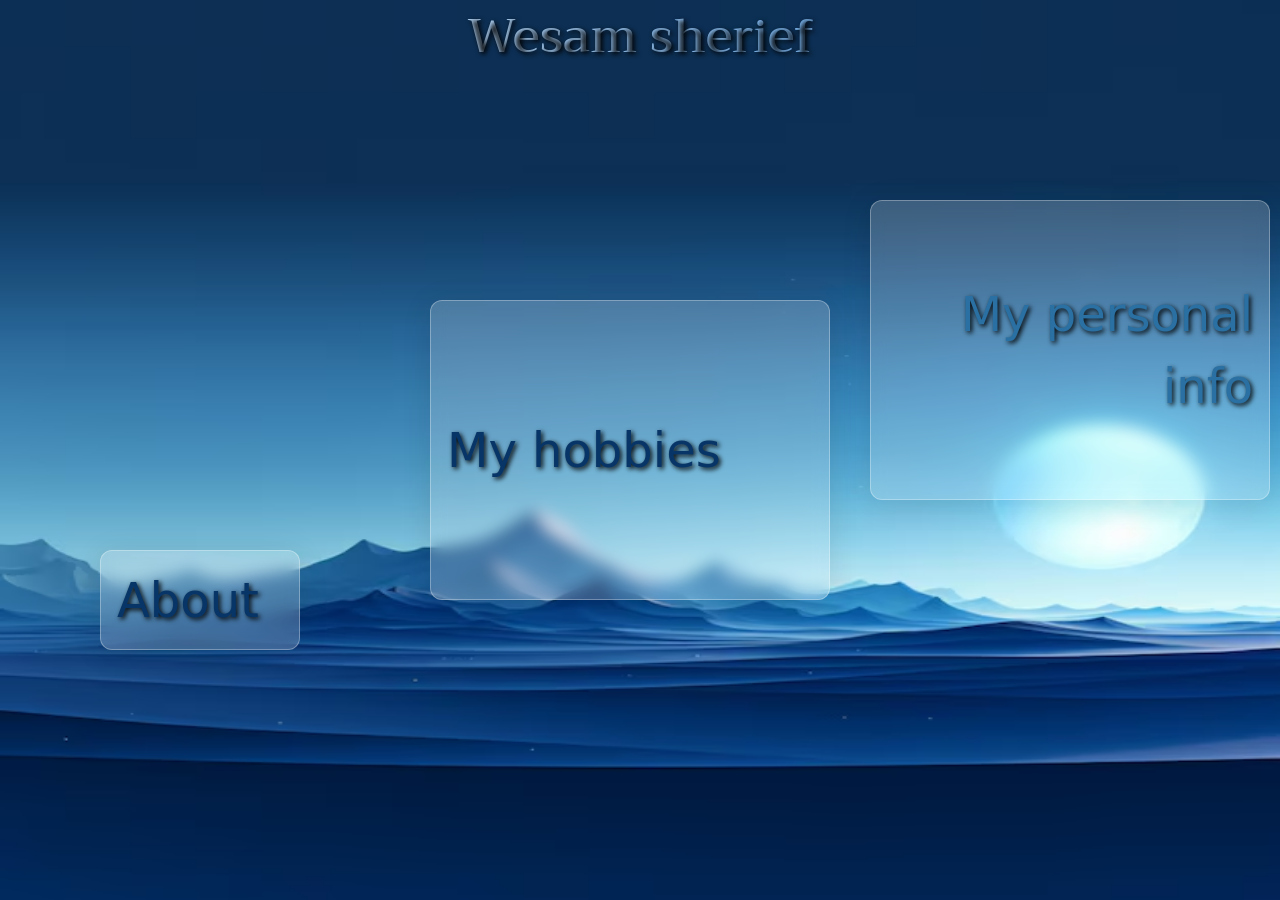
==== index.html @ 74cecaa8 "First commit" ====
<!DOCTYPE html>

<html lang="en">
    <head>
        <link href="https://cdn.jsdelivr.net/npm/bootstrap@5.3.3/dist/css/bootstrap.min.css" rel="stylesheet" integrity="sha384-QWTKZyjpPEjISv5WaRU9OFeRpok6YctnYmDr5pNlyT2bRjXh0JMhjY6hW+ALEwIH" crossorigin="anonymous">
        <script src="https://cdn.jsdelivr.net/npm/bootstrap@5.3.3/dist/js/bootstrap.bundle.min.js" integrity="sha384-YvpcrYf0tY3lHB60NNkmXc5s9fDVZLESaAA55NDzOxhy9GkcIdslK1eN7N6jIeHz" crossorigin="anonymous"></script>
        <link href="style1.css" rel="stylesheet" >
        <link rel="stylesheet" href="https://fonts.googleapis.com/css?family=Audiowide|Sofia|Trirong">
        <meta name="viewport" content = "initial-scale=1, width=device-width">

        <script>
           document.addEventListener("DOMContentLoaded", function() {
  document.getElementById("myBtn").addEventListener("click", function() {
    if (confirm("Go to next page?")) {
      window.location.href = "About.html";
    }
  });
});
        </script>

    </head>
    <body class="body">
        <header class="header">Wesam sherief</header>
        <button onclick="document.location='info.html'" class="button1">My personal info</button>
        <main>
            <button onclick="document.location='hobbies.html'" class="button2">My hobbies</button>
        </main>
        <footer>

          <btton id="myBtn" class="button3">About</btton>
        </footer>
    </body>
</html>
---- style1.css ----
.header {
    text-align: center;
    margin: 0;
    font-size: 2rem;
    font-weight: 500;
    align-items: center;
    text-shadow: 2px 2px 5px rgba(0, 0, 0, 1.0);
    font-family: "Trirong", sans-serif;
    height: 100vh;
    font-size: 48px;
  background: linear-gradient(to right, white, #2F8EEC);
  -webkit-background-clip: text;
  -webkit-text-fill-color: transparent;


}
.body {
    background-image: url('main.png');
    background-repeat: no-repeat;
    background-size: 100% 100%;
}

.button1 {
    text-align: right;
    text-shadow: 2px 2px 5px rgba(0, 0, 0, 1);
    margin: 0;
    padding: 1rem 1rem;
    align-items: center;
    display: flex;
    height: 30vh;
    color: #176590;
    position: absolute;
    top: 200px;
    right:10px;
    background-color: #2A70A2;
    border-color: #2A70A2;
    font-size: 3rem;
    width: 400px;
    height: 300px;
    background: rgba(255, 255, 255, 0.2);
    border: 1px solid rgba(255, 255, 255, 0.3);
    backdrop-filter: blur(8px);
    -webkit-backdrop-filter: blur(8px);
    color: #2A70A2;
    border-radius: 12px;
    transition: background-color 0.3s ease;
    box-shadow: 0 4px 30px rgba(0, 0, 0, 0.1);


}
.button1:hover {
  background: rgba(255, 255, 255, 0.3);
}

.button2 {
    text-align: center;
    text-shadow: 2px 2px 5px rgba(0, 0, 0, 1);
    margin: 0;
    padding: 1rem 1rem;
    align-items: center;
    display: flex;
    height: vh;
    position: absolute;
    top: 300px;
    right: 450px;
    font-size: 3rem;
    width: 400px;
    height: 300px;
    background: rgba(255, 255, 255, 0.2);
    border: 1px solid rgba(255, 255, 255, 0.3);
    backdrop-filter: blur(8px);
    -webkit-backdrop-filter: blur(8px);
    color: #073567;
    border-radius: 12px;
    transition: background-color 0.3s ease;
    box-shadow: 0 4px 30px rgba(0, 0, 0, 0.1);

}
.button2:hover {
  background: rgba(255, 255, 255, 0.3);
}

.button3 {
    text-align: center;
    text-shadow: 2px 2px 5px rgba(0, 0, 0, 1);
    margin: 0;
    padding: 1rem 1rem;
    align-items: center;
    display: flex;
    height: vh;
    position: absolute;
    top: 550px;
    left: 100px;
    font-size: 3rem;
    width: 200px;
    height: 100px;
    background: rgba(255, 255, 255, 0.2);
    border: 1px solid rgba(255, 255, 255, 0.3);
    backdrop-filter: blur(8px);
    -webkit-backdrop-filter: blur(8px);
    color: #073567;
    border-radius: 12px;
    transition: background-color 0.3s ease;
    cursor: pointer;
    box-shadow: 0 4px 30px rgba(0, 0, 0, 0.1);

}
.button3:hover {
  background: rgba(255, 255, 255, 0.3);
}
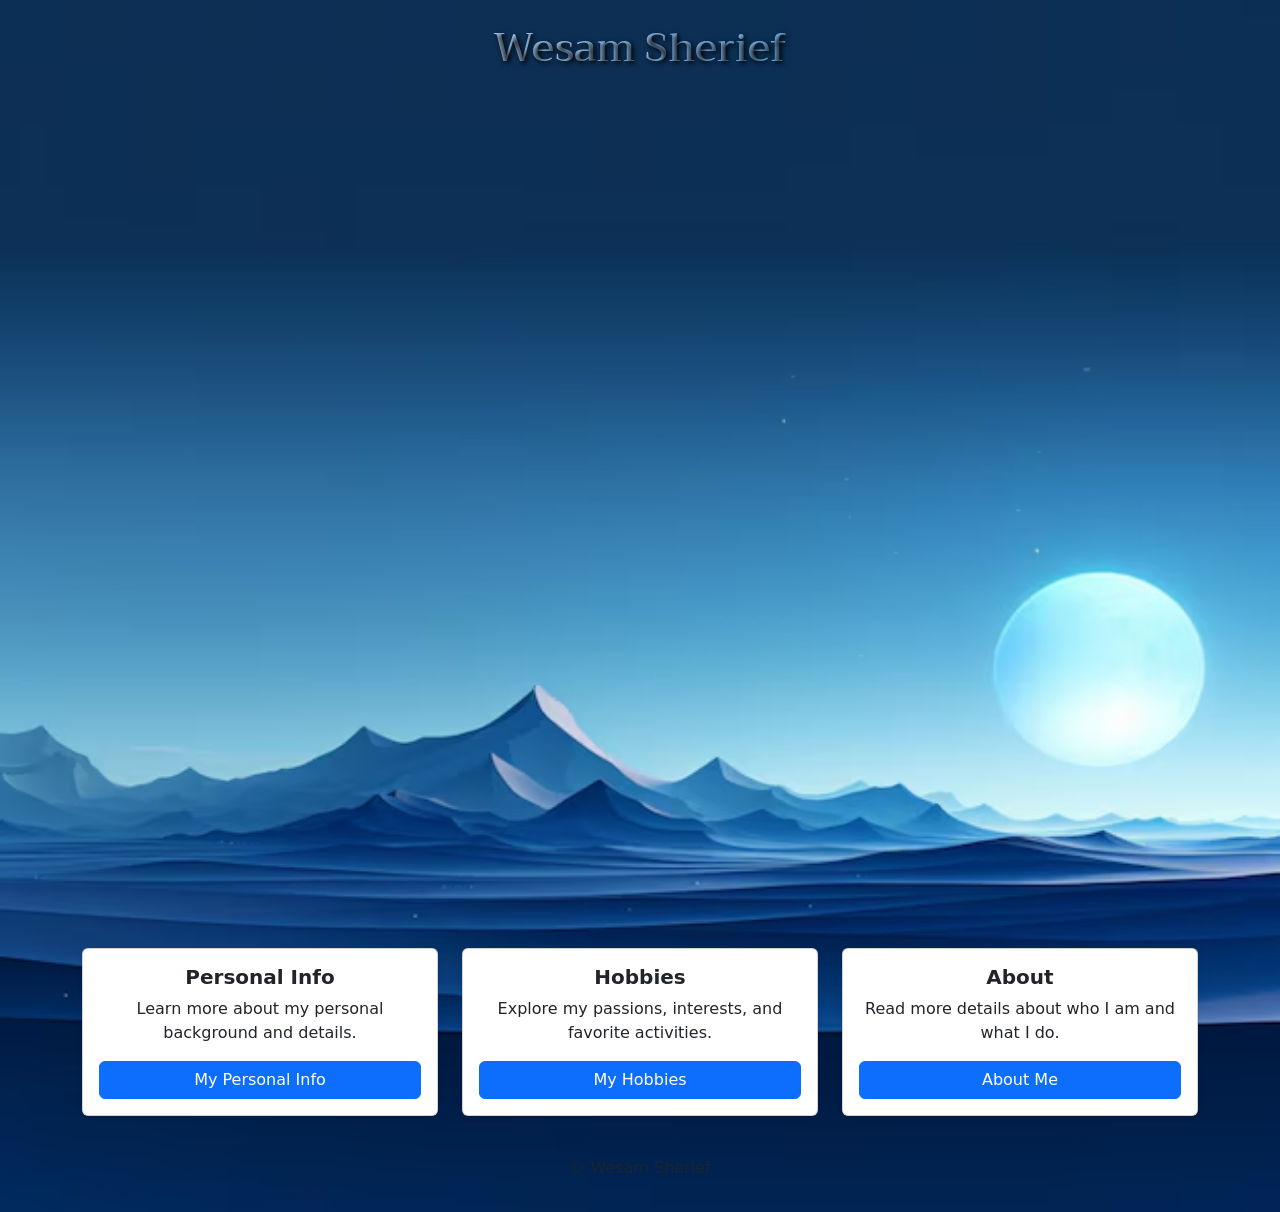
==== commit cb00f7ec: "Update index.html" ====
--- a/index.html
+++ b/index.html
@@ -1,33 +1,79 @@
 <!DOCTYPE html>
-
 <html lang="en">
     <head>
+        <meta charset="UTF-8">
+        <meta name="viewport" content="initial-scale=1, width=device-width">
+        <title>Wesam Sherief</title>
+        
+        <!-- Bootstrap CSS -->
         <link href="https://cdn.jsdelivr.net/npm/bootstrap@5.3.3/dist/css/bootstrap.min.css" rel="stylesheet" integrity="sha384-QWTKZyjpPEjISv5WaRU9OFeRpok6YctnYmDr5pNlyT2bRjXh0JMhjY6hW+ALEwIH" crossorigin="anonymous">
+        <!-- Custom CSS & Fonts -->
+        <link href="style1.css" rel="stylesheet">
+        <link rel="stylesheet" href="https://fonts.googleapis.com/css?family=Audiowide|Sofia|Trirong">
+
+        <!-- JS Bundle -->
         <script src="https://cdn.jsdelivr.net/npm/bootstrap@5.3.3/dist/js/bootstrap.bundle.min.js" integrity="sha384-YvpcrYf0tY3lHB60NNkmXc5s9fDVZLESaAA55NDzOxhy9GkcIdslK1eN7N6jIeHz" crossorigin="anonymous"></script>
-        <link href="style1.css" rel="stylesheet" >
-        <link rel="stylesheet" href="https://fonts.googleapis.com/css?family=Audiowide|Sofia|Trirong">
-        <meta name="viewport" content = "initial-scale=1, width=device-width">
 
         <script>
-           document.addEventListener("DOMContentLoaded", function() {
-  document.getElementById("myBtn").addEventListener("click", function() {
-    if (confirm("Go to next page?")) {
-      window.location.href = "About.html";
-    }
-  });
-});
+            document.addEventListener("DOMContentLoaded", function() {
+                document.getElementById("aboutCard").addEventListener("click", function(e) {
+                    e.preventDefault();
+                    if (confirm("Go to next page?")) {
+                        window.location.href = "About.html";
+                    }
+                });
+            });
         </script>
+    </head>
+    <body class="body bg-light">
+        <!-- Header -->
+        <header class="header text-center my-4">
+            <h1>Wesam Sherief</h1>
+        </header>
 
-    </head>
-    <body class="body">
-        <header class="header">Wesam sherief</header>
-        <button onclick="document.location='info.html'" class="button1">My personal info</button>
-        <main>
-            <button onclick="document.location='hobbies.html'" class="button2">My hobbies</button>
+        <!-- Main Content -->
+        <main class="container my-4">
+            <div class="row g-4 justify-content-center">
+                
+                <!-- Personal Info Card -->
+                <div class="col-md-4">
+                    <div class="card h-100 shadow-sm">
+                        <div class="card-body d-flex flex-column text-center">
+                            <h5 class="card-title fw-bold">Personal Info</h5>
+                            <p class="card-text flex-grow-1">Learn more about my personal background and details.</p>
+                            <a href="info.html" class="btn btn-primary mt-auto">My Personal Info</a>
+                        </div>
+                    </div>
+                </div>
+
+                <!-- Hobbies Card -->
+                <div class="col-md-4">
+                    <div class="card h-100 shadow-sm">
+                        <div class="card-body d-flex flex-column text-center">
+                            <h5 class="card-title fw-bold">Hobbies</h5>
+                            <p class="card-text flex-grow-1">Explore my passions, interests, and favorite activities.</p>
+                            <a href="hobbies.html" class="btn btn-primary mt-auto">My Hobbies</a>
+                        </div>
+                    </div>
+                </div>
+
+                <!-- About Card -->
+                <div class="col-md-4">
+                    <div class="card h-100 shadow-sm">
+                        <div class="card-body d-flex flex-column text-center">
+                            <h5 class="card-title fw-bold">About</h5>
+                            <p class="card-text flex-grow-1">Read more details about who I am and what I do.</p>
+                            <a href="About.html" id="aboutCard" class="btn btn-primary mt-auto">About Me</a>
+                        </div>
+                    </div>
+                </div>
+
+            </div>
         </main>
-        <footer>
 
-          <btton id="myBtn" class="button3">About</btton>
+        <!-- Footer -->
+        <footer class="text-center py-3 text-muted">
+            <p>&copy; Wesam Sherief</p>
         </footer>
     </body>
 </html>
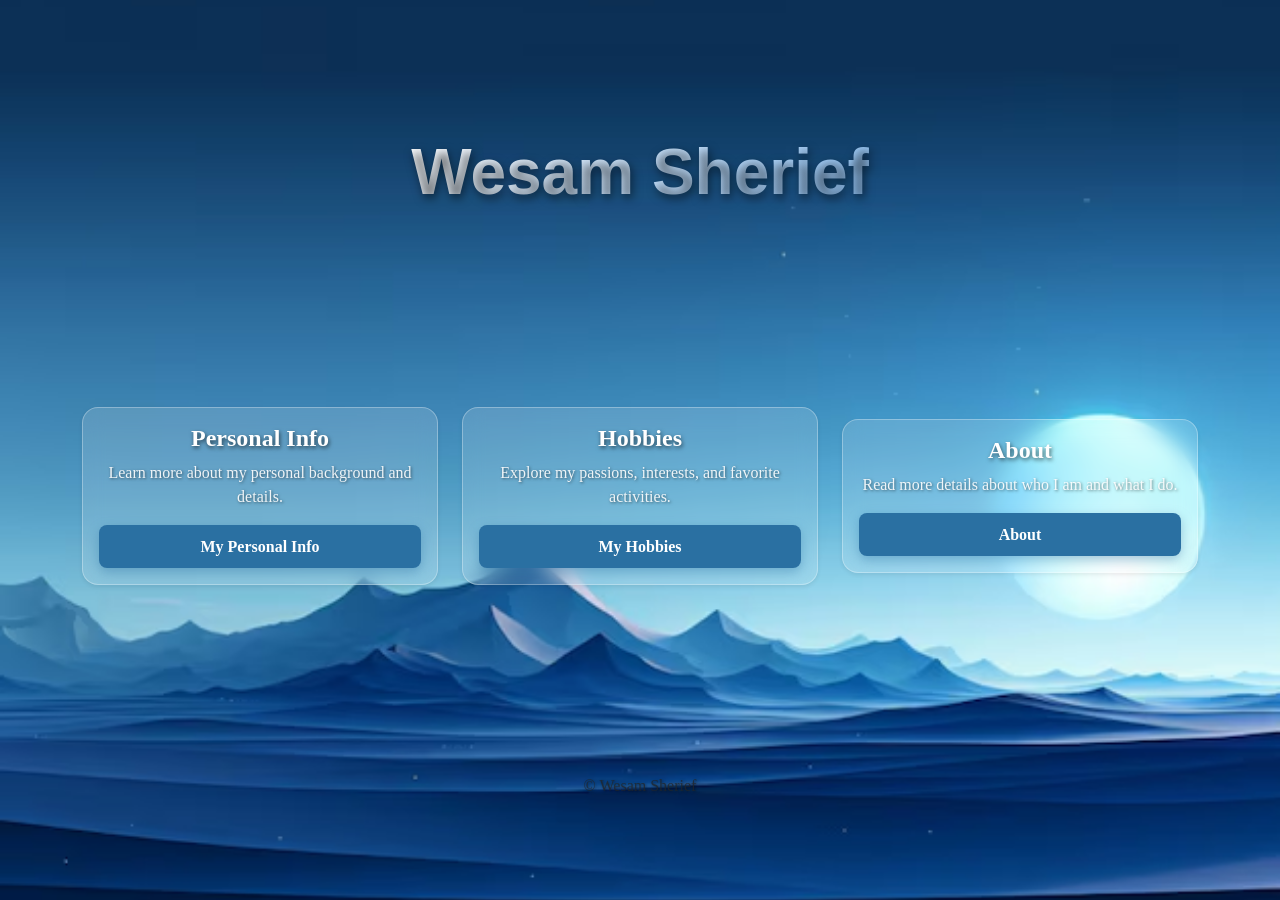
==== commit 7f740550: "Update index.html" ====
--- a/index.html
+++ b/index.html
@@ -25,15 +25,16 @@
             });
         </script>
     </head>
-    <body class="body bg-light">
+    <body class="body min-vh-100 d-flex flex-column justify-content-between">
+        
         <!-- Header -->
-        <header class="header text-center my-4">
+        <header class="header text-center my-auto pt-4">
             <h1>Wesam Sherief</h1>
         </header>
 
-        <!-- Main Content -->
-        <main class="container my-4">
-            <div class="row g-4 justify-content-center">
+        <!-- Main Content (Centered vertically and horizontally) -->
+        <main class="container my-auto">
+            <div class="row g-4 justify-content-center align-items-center">
                 
                 <!-- Personal Info Card -->
                 <div class="col-md-4">
@@ -63,7 +64,7 @@
                         <div class="card-body d-flex flex-column text-center">
                             <h5 class="card-title fw-bold">About</h5>
                             <p class="card-text flex-grow-1">Read more details about who I am and what I do.</p>
-                            <a href="About.html" id="aboutCard" class="btn btn-primary mt-auto">About Me</a>
+                            <a href="About.html" id="aboutCard" class="btn btn-primary mt-auto">About</a>
                         </div>
                     </div>
                 </div>
@@ -72,8 +73,8 @@
         </main>
 
         <!-- Footer -->
-        <footer class="text-center py-3 text-muted">
-            <p>&copy; Wesam Sherief</p>
+        <footer class="text-center py-3 text-muted my-auto">
+            <p class="m-0">&copy; Wesam Sherief</p>
         </footer>
     </body>
 </html>
--- a/style1.css
+++ b/style1.css
@@ -1,110 +1,74 @@
-.header {
-    text-align: center;
-    margin: 0;
-    font-size: 2rem;
-    font-weight: 500;
-    align-items: center;
-    text-shadow: 2px 2px 5px rgba(0, 0, 0, 1.0);
-    font-family: "Trirong", sans-serif;
-    height: 100vh;
-    font-size: 48px;
-  background: linear-gradient(to right, white, #2F8EEC);
-  -webkit-background-clip: text;
-  -webkit-text-fill-color: transparent;
-
-
-}
+/* Body Background */
 .body {
-    background-image: url('main.png');
-    background-repeat: no-repeat;
-    background-size: 100% 100%;
+    background: url('main.png') no-repeat center center fixed;
+    background-size: cover;
+    min-height: 100vh;
+    font-family: 'Trirong', serif;
 }
 
-.button1 {
-    text-align: right;
-    text-shadow: 2px 2px 5px rgba(0, 0, 0, 1);
+/* Header Styling */
+.header h1 {
+    font-family: 'Audiowide', cursive, sans-serif;
+    font-size: clamp(2.5rem, 5vw, 4rem);
+    font-weight: 700;
     margin: 0;
-    padding: 1rem 1rem;
-    align-items: center;
-    display: flex;
-    height: 30vh;
-    color: #176590;
-    position: absolute;
-    top: 200px;
-    right:10px;
-    background-color: #2A70A2;
-    border-color: #2A70A2;
-    font-size: 3rem;
-    width: 400px;
-    height: 300px;
-    background: rgba(255, 255, 255, 0.2);
-    border: 1px solid rgba(255, 255, 255, 0.3);
-    backdrop-filter: blur(8px);
-    -webkit-backdrop-filter: blur(8px);
-    color: #2A70A2;
-    border-radius: 12px;
-    transition: background-color 0.3s ease;
-    box-shadow: 0 4px 30px rgba(0, 0, 0, 0.1);
-
-
-}
-.button1:hover {
-  background: rgba(255, 255, 255, 0.3);
+    padding: 1.5rem 0;
+    text-shadow: 2px 4px 10px rgba(0, 0, 0, 0.5);
+    background: linear-gradient(135deg, #ffffff 30%, #2f8eec 100%);
+    -webkit-background-clip: text;
+    -webkit-text-fill-color: transparent;
 }
 
-.button2 {
-    text-align: center;
-    text-shadow: 2px 2px 5px rgba(0, 0, 0, 1);
-    margin: 0;
-    padding: 1rem 1rem;
-    align-items: center;
-    display: flex;
-    height: vh;
-    position: absolute;
-    top: 300px;
-    right: 450px;
-    font-size: 3rem;
-    width: 400px;
-    height: 300px;
-    background: rgba(255, 255, 255, 0.2);
+/* Glassmorphism Cards */
+.card {
+    background: rgba(255, 255, 255, 0.15);
     border: 1px solid rgba(255, 255, 255, 0.3);
-    backdrop-filter: blur(8px);
-    -webkit-backdrop-filter: blur(8px);
-    color: #073567;
-    border-radius: 12px;
-    transition: background-color 0.3s ease;
-    box-shadow: 0 4px 30px rgba(0, 0, 0, 0.1);
-
-}
-.button2:hover {
-  background: rgba(255, 255, 255, 0.3);
+    border-radius: 16px;
+    backdrop-filter: blur(10px);
+    -webkit-backdrop-filter: blur(10px);
+    box-shadow: 0 8px 32px 0 rgba(0, 0, 0, 0.2);
+    transition: transform 0.3s ease, box-shadow 0.3s ease, background 0.3s ease;
 }
 
-.button3 {
-    text-align: center;
-    text-shadow: 2px 2px 5px rgba(0, 0, 0, 1);
-    margin: 0;
-    padding: 1rem 1rem;
-    align-items: center;
-    display: flex;
-    height: vh;
-    position: absolute;
-    top: 550px;
-    left: 100px;
-    font-size: 3rem;
-    width: 200px;
-    height: 100px;
-    background: rgba(255, 255, 255, 0.2);
-    border: 1px solid rgba(255, 255, 255, 0.3);
-    backdrop-filter: blur(8px);
-    -webkit-backdrop-filter: blur(8px);
-    color: #073567;
-    border-radius: 12px;
-    transition: background-color 0.3s ease;
-    cursor: pointer;
-    box-shadow: 0 4px 30px rgba(0, 0, 0, 0.1);
+.card:hover {
+    transform: translateY(-6px);
+    background: rgba(255, 255, 255, 0.25);
+    box-shadow: 0 12px 40px 0 rgba(0, 0, 0, 0.3);
+}
 
+/* Card Content Styling */
+.card-title {
+    color: #ffffff;
+    text-shadow: 1px 2px 4px rgba(0, 0, 0, 0.6);
+    font-size: 1.5rem;
 }
-.button3:hover {
-  background: rgba(255, 255, 255, 0.3);
+
+.card-text {
+    color: rgba(255, 255, 255, 0.9);
+    font-size: 1rem;
+    text-shadow: 1px 1px 3px rgba(0, 0, 0, 0.5);
 }
+
+/* Custom Styled Buttons inside Cards */
+.card .btn-primary {
+    background-color: #2a70a2;
+    border: none;
+    border-radius: 8px;
+    padding: 0.6rem 1.2rem;
+    font-weight: 600;
+    color: #ffffff;
+    transition: all 0.2s ease-in-out;
+    box-shadow: 0 4px 12px rgba(42, 112, 162, 0.4);
+}
+
+.card .btn-primary:hover {
+    background-color: #176590;
+    transform: scale(1.03);
+    box-shadow: 0 6px 16px rgba(23, 101, 144, 0.6);
+}
+
+/* Footer Styling */
+footer {
+    color: rgba(255, 255, 255, 0.8) !important;
+    text-shadow: 1px 1px 3px rgba(0, 0, 0, 0.5);
+}
